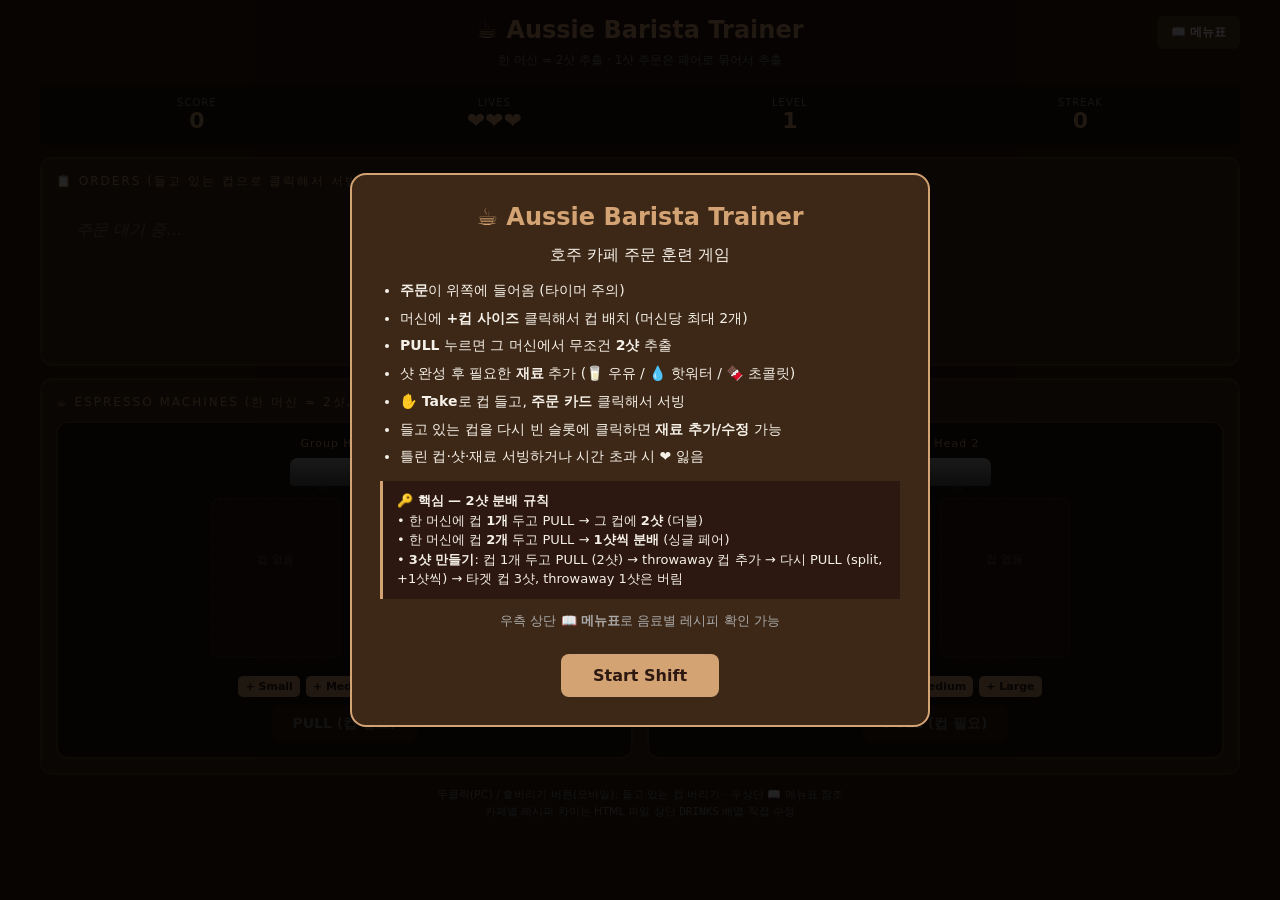
==== index.html @ 8171b7aa "Initial commit: Aussie Barista Trainer 호주 카페 바리스타 훈련 게임. 한 머신 = 2샷 추출 룰, 컵·샷·재료 매칭, 모바일 지원.  Co-Auth" ====
<!DOCTYPE html>
<html lang="ko">
<head>
<meta charset="UTF-8">
<meta name="viewport" content="width=device-width, initial-scale=1, maximum-scale=1, user-scalable=no">
<title>Aussie Barista Trainer ☕</title>
<style>
* {
  box-sizing: border-box;
  margin: 0;
  padding: 0;
  -webkit-tap-highlight-color: transparent;
}
html, body {
  overscroll-behavior: contain;
  touch-action: manipulation;
}
body {
  font-family: -apple-system, 'Segoe UI', system-ui, sans-serif;
  background: #2c1810;
  color: #f5f0e8;
  min-height: 100vh;
  min-height: 100dvh;
  padding: 16px;
  padding-top: max(16px, env(safe-area-inset-top));
  padding-bottom: max(16px, env(safe-area-inset-bottom));
  padding-left: max(16px, env(safe-area-inset-left));
  padding-right: max(16px, env(safe-area-inset-right));
  user-select: none;
  -webkit-user-select: none;
  -webkit-touch-callout: none;
  cursor: default;
}
button { font-family: inherit; }
#game { max-width: 1200px; margin: 0 auto; position: relative; }
h1 { text-align: center; margin-bottom: 8px; color: #d4a373; font-size: 24px; }
.subtitle { text-align: center; font-size: 12px; color: #888; margin-bottom: 16px; }
.panel {
  background: #3d2817;
  border: 2px solid #5a3a22;
  border-radius: 12px;
  padding: 14px;
  margin-bottom: 12px;
}
.panel-title {
  font-size: 12px;
  text-transform: uppercase;
  letter-spacing: 2px;
  color: #d4a373;
  margin-bottom: 10px;
}

/* HUD */
#hud {
  display: flex;
  justify-content: space-around;
  align-items: center;
  background: #1c1410;
  padding: 12px;
  border-radius: 8px;
  margin-bottom: 12px;
}
.hud-item { display: flex; flex-direction: column; align-items: center; }
.hud-label { font-size: 10px; color: #888; text-transform: uppercase; letter-spacing: 1px; }
.hud-value { font-size: 22px; color: #d4a373; font-weight: bold; }

/* Orders */
#orders { display: flex; gap: 10px; min-height: 150px; flex-wrap: wrap; }
.order {
  background: #faf7f0;
  color: #2c1810;
  border-radius: 8px;
  padding: 12px;
  width: 170px;
  position: relative;
  cursor: pointer;
  transition: transform 0.1s;
  border: 3px solid transparent;
}
.order:hover { transform: translateY(-2px); }
.order.servable { border-color: #4caf50; animation: pulse 1s infinite; }
@keyframes pulse {
  0%, 100% { box-shadow: 0 0 0 0 rgba(76, 175, 80, 0.6); }
  50% { box-shadow: 0 0 0 8px rgba(76, 175, 80, 0); }
}
.order .name { font-size: 18px; font-weight: bold; margin-bottom: 4px; }
.order .mod {
  font-size: 11px;
  background: #d4a373;
  color: white;
  padding: 2px 6px;
  border-radius: 4px;
  display: inline-block;
  margin-bottom: 6px;
  font-weight: bold;
}
.order .info { font-size: 12px; color: #6b5544; margin: 4px 0; font-weight: bold; }
.order .ings { font-size: 13px; margin: 2px 0; }
.order .timer { height: 6px; background: #ddd; border-radius: 3px; overflow: hidden; margin-top: 8px; }
.order .timer-fill { height: 100%; background: #4caf50; transition: width 0.1s linear, background 0.2s; }
.order .timer-fill.warn { background: #ff9800; }
.order .timer-fill.danger { background: #f44336; }
.order-empty { opacity: 0.4; padding: 20px; font-style: italic; }

/* Stations */
#stations { display: flex; gap: 14px; }
.station {
  flex: 1;
  background: #1c1410;
  border: 2px solid #5a3a22;
  border-radius: 12px;
  padding: 14px;
  display: flex;
  flex-direction: column;
  align-items: center;
}
.station-title { color: #d4a373; font-size: 11px; letter-spacing: 1px; margin-bottom: 8px; }
.group-head {
  width: 110px;
  height: 28px;
  background: linear-gradient(180deg, #aaa, #555);
  border-radius: 8px 8px 4px 4px;
  position: relative;
  margin-bottom: 6px;
}
.group-head::before, .group-head::after {
  content: '';
  position: absolute;
  bottom: -6px;
  width: 12px;
  height: 6px;
  background: #222;
  border-radius: 0 0 4px 4px;
}
.group-head::before { left: 25%; }
.group-head::after { right: 25%; }
.station.pulling .group-head { box-shadow: 0 0 12px rgba(212, 163, 115, 0.6); }

.cups-row {
  display: flex;
  gap: 8px;
  margin-top: 6px;
  min-height: 170px;
  align-items: flex-start;
}
.cup-slot {
  width: 130px;
  background: #2c1810;
  border-radius: 8px;
  padding: 8px;
  display: flex;
  flex-direction: column;
  align-items: center;
  gap: 4px;
  min-height: 160px;
  border: 1px dashed #5a3a22;
}
.cup-slot.empty { opacity: 0.85; }
.cup-slot.can-place {
  border-color: #d4a373;
  border-style: solid;
  background: rgba(212, 163, 115, 0.12);
  cursor: pointer;
  animation: placePulse 1.2s infinite;
}
@keyframes placePulse {
  0%, 100% { box-shadow: 0 0 0 0 rgba(212, 163, 115, 0.4); }
  50% { box-shadow: 0 0 0 6px rgba(212, 163, 115, 0); }
}
.cup-display {
  height: 80px;
  display: flex;
  align-items: flex-end;
  justify-content: center;
}
.cup-visual {
  position: relative;
  background: white;
  border: 2px solid #888;
  border-radius: 4px 4px 16px 16px;
  overflow: hidden;
}
.cup-visual.S { width: 40px; height: 40px; }
.cup-visual.M { width: 56px; height: 55px; }
.cup-visual.L { width: 66px; height: 76px; }
.cup-visual .liquid {
  position: absolute;
  bottom: 0; left: 0; right: 0;
  background: linear-gradient(180deg, #7a3d18, #3d1f08);
  transition: height 0.1s linear;
}
.cup-visual.has-milk::before {
  content: '';
  position: absolute;
  top: 3px; left: 3px; right: 3px;
  height: 6px;
  background: #fefae0;
  border-radius: 4px;
  z-index: 2;
}
.cup-visual.has-choc::after {
  content: '🍫';
  position: absolute;
  top: 1px; right: 1px;
  font-size: 10px;
  z-index: 3;
}
.empty-slot-text { opacity: 0.4; font-size: 11px; padding: 20px 0; }
.cup-status { font-size: 10px; color: #d4a373; text-align: center; min-height: 24px; font-weight: bold; line-height: 1.3; }
.cup-actions {
  display: flex;
  flex-wrap: wrap;
  gap: 3px;
  justify-content: center;
  margin-top: 4px;
  width: 100%;
}
.action-btn {
  background: #5a3a22;
  color: white;
  border: none;
  border-radius: 5px;
  padding: 4px 7px;
  cursor: pointer;
  font-size: 11px;
  font-weight: bold;
  transition: background 0.1s, transform 0.05s;
}
.action-btn:hover:not(:disabled) { background: #6b4a32; }
.action-btn:active:not(:disabled) { transform: scale(0.92); }
.action-btn:disabled { opacity: 0.35; cursor: not-allowed; }
.action-btn.ing-milk { background: #c4a575; color: #2c1810; }
.action-btn.ing-milk:hover:not(:disabled) { background: #d4b585; }
.action-btn.ing-water { background: #4a7a9d; }
.action-btn.ing-water:hover:not(:disabled) { background: #5a8aad; }
.action-btn.ing-choc { background: #4a2818; }
.action-btn.ing-choc:hover:not(:disabled) { background: #5a3828; }
.action-btn.take { background: #4caf50; }
.action-btn.take:hover:not(:disabled) { background: #5cbf60; }
.action-btn.discard { background: #6b2828; }
.action-btn.discard:hover:not(:disabled) { background: #8b3838; }
.action-btn.place { background: #d4a373; color: #2c1810; }
.action-btn.place:hover:not(:disabled) { background: #e0b485; }
.hidden { display: none !important; }

.place-row, .pull-row {
  display: flex;
  gap: 6px;
  margin-top: 8px;
  flex-wrap: wrap;
  justify-content: center;
}
.pull-btn {
  background: #6b3410;
  color: white;
  border: none;
  border-radius: 8px;
  padding: 10px 20px;
  cursor: pointer;
  font-size: 14px;
  font-weight: bold;
  transition: background 0.1s, transform 0.05s;
}
.pull-btn:hover:not(:disabled) { background: #8b4a20; }
.pull-btn:active:not(:disabled) { transform: scale(0.95); }
.pull-btn:disabled { opacity: 0.4; cursor: not-allowed; background: #4a2810; }

/* Held cup */
#held-cup {
  position: fixed;
  pointer-events: none;
  background: rgba(212, 163, 115, 0.95);
  color: white;
  padding: 8px 14px;
  border-radius: 20px;
  display: none;
  z-index: 1000;
  font-weight: bold;
  font-size: 14px;
  box-shadow: 0 4px 12px rgba(0,0,0,0.4);
  white-space: nowrap;
  align-items: center;
  gap: 8px;
}
#held-cup.active { display: flex; }
#held-cup-drop {
  display: none;
  background: #6b2828;
  color: white;
  border: none;
  border-radius: 14px;
  padding: 4px 10px;
  font-size: 13px;
  cursor: pointer;
  pointer-events: auto;
  font-weight: bold;
}
#held-cup-drop:hover { background: #8b3838; }
@media (hover: none) {
  #held-cup-drop { display: inline-block; }
  #held-cup.active {
    left: 50% !important;
    bottom: max(16px, env(safe-area-inset-bottom)) !important;
    top: auto !important;
    transform: translateX(-50%);
    box-shadow: 0 -4px 16px rgba(0,0,0,0.6);
  }
  /* iOS sticky hover 방지 */
  .action-btn:hover, .pull-btn:hover, .cup-btn:hover, .order:hover,
  .big-btn:hover, .menu-btn:hover { background: revert; transform: none; }
  .action-btn.ing-milk:hover { background: #c4a575; }
  .action-btn.ing-water:hover { background: #4a7a9d; }
  .action-btn.ing-choc:hover { background: #4a2818; }
  .action-btn.take:hover { background: #4caf50; }
  .action-btn.discard:hover { background: #6b2828; }
  .action-btn.place:hover { background: #d4a373; }
  .pull-btn:hover:not(:disabled) { background: #6b3410; }
}

/* Overlay */
.overlay {
  position: fixed;
  inset: 0;
  background: rgba(0,0,0,0.85);
  display: none;
  align-items: center;
  justify-content: center;
  z-index: 999;
}
.overlay.active { display: flex; }
.overlay-panel {
  background: #3d2817;
  padding: 28px;
  border-radius: 16px;
  text-align: center;
  border: 2px solid #d4a373;
  max-width: 580px;
  max-height: 90vh;
  overflow-y: auto;
}
.overlay-panel h2 { color: #d4a373; margin-bottom: 12px; font-size: 24px; }
.overlay-panel p { margin-bottom: 8px; line-height: 1.5; }
.overlay-panel ul { text-align: left; margin: 12px 0; padding-left: 20px; line-height: 1.7; font-size: 14px; }
.overlay-panel ul li { margin-bottom: 4px; }
.overlay-panel .hint-box {
  background: #2c1810;
  border-left: 3px solid #d4a373;
  padding: 10px 14px;
  margin: 10px 0;
  text-align: left;
  font-size: 13px;
  line-height: 1.5;
}
.big-btn {
  background: #d4a373;
  color: #2c1810;
  border: none;
  border-radius: 8px;
  padding: 12px 32px;
  font-size: 16px;
  font-weight: bold;
  cursor: pointer;
  margin-top: 16px;
}
.big-btn:hover { background: #e0b485; }

/* Toast */
.toast {
  position: fixed;
  bottom: 24px;
  left: 50%;
  transform: translateX(-50%);
  background: #1c1410;
  color: white;
  padding: 10px 20px;
  border-radius: 8px;
  border: 2px solid #d4a373;
  opacity: 0;
  transition: opacity 0.3s;
  pointer-events: none;
  z-index: 1000;
  font-weight: bold;
  max-width: 600px;
  text-align: center;
  font-size: 14px;
}
.toast.success { border-color: #4caf50; }
.toast.error { border-color: #f44336; }
.toast.show { opacity: 1; }

/* Menu modal */
#menu-modal {
  position: fixed;
  inset: 0;
  background: rgba(0,0,0,0.85);
  display: none;
  align-items: center;
  justify-content: center;
  z-index: 998;
}
#menu-modal.active { display: flex; }
.menu-content {
  background: #3d2817;
  border: 2px solid #d4a373;
  border-radius: 12px;
  padding: 24px;
  max-width: 580px;
  max-height: 80vh;
  overflow-y: auto;
}
.menu-content h2 { color: #d4a373; margin-bottom: 12px; }
.menu-content table { width: 100%; border-collapse: collapse; margin-bottom: 12px; }
.menu-content th, .menu-content td { padding: 6px 10px; text-align: left; border-bottom: 1px solid #5a3a22; }
.menu-content th { color: #d4a373; font-size: 12px; text-transform: uppercase; }
.menu-btn {
  position: absolute;
  top: 0; right: 0;
  background: #5a3a22;
  color: white;
  border: none;
  border-radius: 6px;
  padding: 8px 14px;
  cursor: pointer;
  font-size: 12px;
  font-weight: bold;
}
.menu-btn:hover { background: #6b4a32; }
.help-text { text-align: center; font-size: 11px; color: #888; margin-top: 8px; line-height: 1.5; }

/* Mobile */
@media (max-width: 760px) {
  body { padding: 8px; }
  h1 { font-size: 20px; margin-top: 4px; }
  .subtitle { font-size: 11px; margin-bottom: 12px; }
  .menu-btn { font-size: 11px; padding: 6px 10px; }
  .panel { padding: 10px; }
  .panel-title { font-size: 11px; letter-spacing: 1px; }
  #hud { padding: 8px; }
  .hud-value { font-size: 18px; }
  .hud-label { font-size: 9px; }

  #stations { flex-direction: column; gap: 12px; }
  .station { padding: 10px; }
  .group-head { width: 90px; height: 24px; }
  .cups-row { gap: 6px; min-height: 150px; }
  .cup-slot { width: auto; flex: 1; min-width: 0; padding: 6px; min-height: 145px; }
  .cup-display { height: 70px; }
  .cup-visual.S { width: 34px; height: 34px; }
  .cup-visual.M { width: 48px; height: 48px; }
  .cup-visual.L { width: 58px; height: 66px; }
  .cup-status { font-size: 9px; }
  .cup-actions { gap: 2px; }
  .action-btn { padding: 6px 7px; font-size: 11px; min-height: 30px; }
  .pull-btn { padding: 12px 16px; font-size: 13px; min-height: 44px; width: 100%; }
  .place-row .action-btn { flex: 1; min-height: 38px; }

  #orders { gap: 8px; }
  .order { width: calc(50% - 4px); min-width: 0; padding: 10px; }
  .order .name { font-size: 15px; }
  .order .info { font-size: 11px; }

  .overlay-panel { padding: 20px; max-height: 88vh; }
  .overlay-panel h2 { font-size: 20px; }
  .overlay-panel ul { font-size: 13px; }
  .hint-box { font-size: 12px; }
}

@media (max-width: 420px) {
  .order { width: 100%; }
}
</style>
</head>
<body>
<div id="game">
  <button class="menu-btn" onclick="toggleMenu()">📖 메뉴표</button>
  <h1>☕ Aussie Barista Trainer</h1>
  <div class="subtitle">한 머신 = 2샷 추출 · 1샷 주문은 페어로 묶어서 추출</div>

  <div id="hud">
    <div class="hud-item"><div class="hud-label">Score</div><div class="hud-value" id="score">0</div></div>
    <div class="hud-item"><div class="hud-label">Lives</div><div class="hud-value" id="lives">❤❤❤</div></div>
    <div class="hud-item"><div class="hud-label">Level</div><div class="hud-value" id="level">1</div></div>
    <div class="hud-item"><div class="hud-label">Streak</div><div class="hud-value" id="streak">0</div></div>
  </div>

  <div class="panel">
    <div class="panel-title">📋 Orders (들고 있는 컵으로 클릭해서 서빙)</div>
    <div id="orders"></div>
  </div>

  <div class="panel">
    <div class="panel-title">☕ Espresso Machines (한 머신 = 2샷, 컵 1개면 2샷 / 컵 2개면 1샷씩)</div>
    <div id="stations">
      <!-- station 0 -->
      <div class="station" data-station="0">
        <div class="station-title">Group Head 1</div>
        <div class="group-head"></div>
        <div class="cups-row">
          <div class="cup-slot" data-cup-index="0">
            <div class="cup-display"></div>
            <div class="cup-status"></div>
            <div class="cup-actions"></div>
          </div>
          <div class="cup-slot" data-cup-index="1">
            <div class="cup-display"></div>
            <div class="cup-status"></div>
            <div class="cup-actions"></div>
          </div>
        </div>
        <div class="place-row">
          <button class="action-btn place" data-action="place" data-cup="S">+ Small</button>
          <button class="action-btn place" data-action="place" data-cup="M">+ Medium</button>
          <button class="action-btn place" data-action="place" data-cup="L">+ Large</button>
        </div>
        <div class="pull-row">
          <button class="pull-btn" data-action="pull">PULL (2 shots)</button>
        </div>
      </div>
      <!-- station 1 -->
      <div class="station" data-station="1">
        <div class="station-title">Group Head 2</div>
        <div class="group-head"></div>
        <div class="cups-row">
          <div class="cup-slot" data-cup-index="0">
            <div class="cup-display"></div>
            <div class="cup-status"></div>
            <div class="cup-actions"></div>
          </div>
          <div class="cup-slot" data-cup-index="1">
            <div class="cup-display"></div>
            <div class="cup-status"></div>
            <div class="cup-actions"></div>
          </div>
        </div>
        <div class="place-row">
          <button class="action-btn place" data-action="place" data-cup="S">+ Small</button>
          <button class="action-btn place" data-action="place" data-cup="M">+ Medium</button>
          <button class="action-btn place" data-action="place" data-cup="L">+ Large</button>
        </div>
        <div class="pull-row">
          <button class="pull-btn" data-action="pull">PULL (2 shots)</button>
        </div>
      </div>
    </div>
  </div>
  <div class="help-text">
    우클릭(PC) / 🗑버리기 버튼(모바일): 들고 있는 컵 버리기 · 우상단 📖 메뉴표 참조<br>
    카페별 레시피 차이는 HTML 파일 상단 <code>DRINKS</code> 배열 직접 수정
  </div>
</div>

<div id="held-cup">
  <span id="held-cup-label"></span>
  <button id="held-cup-drop" type="button">🗑 버리기</button>
</div>
<div id="toast" class="toast"></div>

<div id="start-screen" class="overlay active">
  <div class="overlay-panel">
    <h2>☕ Aussie Barista Trainer</h2>
    <p>호주 카페 주문 훈련 게임</p>
    <ul>
      <li><b>주문</b>이 위쪽에 들어옴 (타이머 주의)</li>
      <li>머신에 <b>+컵 사이즈</b> 클릭해서 컵 배치 (머신당 최대 2개)</li>
      <li><b>PULL</b> 누르면 그 머신에서 무조건 <b>2샷</b> 추출</li>
      <li>샷 완성 후 필요한 <b>재료</b> 추가 (🥛 우유 / 💧 핫워터 / 🍫 초콜릿)</li>
      <li><b>✋ Take</b>로 컵 들고, <b>주문 카드</b> 클릭해서 서빙</li>
      <li>들고 있는 컵을 다시 빈 슬롯에 클릭하면 <b>재료 추가/수정</b> 가능</li>
      <li>틀린 컵·샷·재료 서빙하거나 시간 초과 시 ❤ 잃음</li>
    </ul>
    <div class="hint-box">
      <b>🔑 핵심 — 2샷 분배 규칙</b><br>
      • 한 머신에 컵 <b>1개</b> 두고 PULL → 그 컵에 <b>2샷</b> (더블)<br>
      • 한 머신에 컵 <b>2개</b> 두고 PULL → <b>1샷씩 분배</b> (싱글 페어)<br>
      • <b>3샷 만들기</b>: 컵 1개 두고 PULL (2샷) → throwaway 컵 추가 → 다시 PULL (split, +1샷씩) → 타겟 컵 3샷, throwaway 1샷은 버림
    </div>
    <p style="margin-top:12px; font-size:13px; color:#aaa;">우측 상단 <b>📖 메뉴표</b>로 음료별 레시피 확인 가능</p>
    <button class="big-btn" onclick="startGame()">Start Shift</button>
  </div>
</div>

<div id="game-over" class="overlay">
  <div class="overlay-panel">
    <h2>Shift's over! 😴</h2>
    <p>Final score: <b><span id="final-score">0</span></b></p>
    <p>Level reached: <b><span id="final-level">1</span></b></p>
    <p>Best streak: <b><span id="final-streak">0</span></b></p>
    <button class="big-btn" onclick="restart()">한 번 더!</button>
  </div>
</div>

<div id="menu-modal" onclick="toggleMenu()">
  <div class="menu-content" onclick="event.stopPropagation()">
    <h2>📖 메뉴표 (호주 카페 일반 기준)</h2>
    <table>
      <thead><tr><th>Drink</th><th>Cup</th><th>Shots</th><th>Recipe</th></tr></thead>
      <tbody id="menu-tbody"></tbody>
    </table>
    <p style="font-size:12px; color:#aaa;">
      "Double" modifier = 2 shots, "Triple" = 3 shots.<br>
      Long Black / Doppio / Magic은 기본 2샷이라 "Double" 안 붙음.<br>
      카페별 레시피 차이는 HTML 파일 상단 <code>DRINKS</code> 배열 직접 수정.
    </p>
    <button class="big-btn" onclick="toggleMenu()">닫기</button>
  </div>
</div>

<script>
// === 레시피 (카페별로 다르면 여기 수정) ===
const DRINKS = [
  { name: 'Short Black', cup: 'S', defaultShots: 1, ingredients: [] },
  { name: 'Doppio',      cup: 'S', defaultShots: 2, ingredients: [] },
  { name: 'Macchiato',   cup: 'S', defaultShots: 1, ingredients: ['milk'] },
  { name: 'Piccolo',     cup: 'S', defaultShots: 1, ingredients: ['milk'] },
  { name: 'Magic',       cup: 'S', defaultShots: 2, ingredients: ['milk'] },
  { name: 'Flat White',  cup: 'M', defaultShots: 1, ingredients: ['milk'] },
  { name: 'Cappuccino',  cup: 'M', defaultShots: 1, ingredients: ['milk'] },
  { name: 'Mocha',       cup: 'M', defaultShots: 1, ingredients: ['milk', 'chocolate'] },
  { name: 'Latte',       cup: 'L', defaultShots: 1, ingredients: ['milk'] },
  { name: 'Long Black',  cup: 'L', defaultShots: 2, ingredients: ['hot_water'] },
];

const CUP_LABEL = { S: 'Small', M: 'Medium', L: 'Large' };
const ING_LABEL = { milk: 'Milk', hot_water: 'Hot Water', chocolate: 'Chocolate' };
const ING_EMOJI = { milk: '🥛', hot_water: '💧', chocolate: '🍫' };

let state;
let gameStarted = false;
const orderCardCache = new Map(); // orderId -> DOM element

function emptyStation() {
  return {
    cups: [null, null],
    pulling: false,
    pullStart: 0,
    pullDuration: 0,
  };
}

function newCup(size) {
  return { cup: size, shots: 0, ingredients: [], targetShots: 0 };
}

function initState() {
  state = {
    score: 0,
    lives: 3,
    level: 1,
    streak: 0,
    bestStreak: 0,
    orders: [],
    nextOrderId: 1,
    stations: [emptyStation(), emptyStation()],
    held: null,
    lastOrderTime: 0,
    gameOver: false,
    nextLevelScore: 500,
  };
  orderCardCache.clear();
  document.getElementById('orders').innerHTML = '';
}

function levelConfig(level) {
  return {
    maxOrders: Math.min(1 + level, 5),
    orderInterval: Math.max(10000 - level * 700, 4500),
    orderTimeout: Math.max(60000 - level * 2700, 27000),
    pullDurationPerShot: Math.max(2200 - level * 100, 1400),
    tripleChance: Math.min(0.04 + level * 0.03, 0.18),
    doubleChance: Math.min(0.15 + level * 0.04, 0.35),
    showDetails: level <= 2,
  };
}

function generateOrder() {
  const cfg = levelConfig(state.level);
  const drink = DRINKS[Math.floor(Math.random() * DRINKS.length)];
  let shots = drink.defaultShots;
  let modLabel = '';
  const r = Math.random();
  if (drink.defaultShots === 1) {
    if (r < cfg.tripleChance) { shots = 3; modLabel = 'Triple'; }
    else if (r < cfg.tripleChance + cfg.doubleChance) { shots = 2; modLabel = 'Double'; }
  } else if (drink.defaultShots === 2) {
    if (r < cfg.tripleChance) { shots = 3; modLabel = 'Extra Shot'; }
  }
  return {
    id: state.nextOrderId++,
    name: drink.name,
    cup: drink.cup,
    shots,
    ingredients: [...drink.ingredients],
    modLabel,
    createdAt: Date.now(),
    timeout: cfg.orderTimeout,
  };
}

function maybeSpawnOrder() {
  if (state.gameOver) return;
  const cfg = levelConfig(state.level);
  const now = Date.now();
  if (state.orders.length < cfg.maxOrders && now - state.lastOrderTime > cfg.orderInterval) {
    state.orders.push(generateOrder());
    state.lastOrderTime = now;
  }
}

function updateOrders() {
  if (state.gameOver) return;
  const now = Date.now();
  for (let i = state.orders.length - 1; i >= 0; i--) {
    const o = state.orders[i];
    if (now - o.createdAt >= o.timeout) {
      state.orders.splice(i, 1);
      loseLife(`⏰ ${o.name} 주문 시간 초과`);
    }
  }
}

function loseLife(msg) {
  state.lives--;
  state.streak = 0;
  toast(msg, 'error');
  if (state.lives <= 0) endGame();
}

function endGame() {
  state.gameOver = true;
  document.getElementById('final-score').textContent = state.score;
  document.getElementById('final-level').textContent = state.level;
  document.getElementById('final-streak').textContent = state.bestStreak;
  document.getElementById('game-over').classList.add('active');
}

// === Station actions ===
function placeCupAt(stationIdx, cupSize) {
  if (state.gameOver || !gameStarted) return;
  const s = state.stations[stationIdx];
  if (s.pulling) { toast('머신 추출 중이에요', 'error'); return; }
  const empty = s.cups.findIndex(c => c === null);
  if (empty === -1) { toast('이 머신은 슬롯이 꽉 찼어요', 'error'); return; }
  s.cups[empty] = newCup(cupSize);
}

function pullAt(stationIdx) {
  if (state.gameOver) return;
  const s = state.stations[stationIdx];
  if (s.pulling) return;
  const present = s.cups.filter(c => c !== null);
  if (present.length === 0) { toast('컵이 없어요', 'error'); return; }
  const perCup = present.length === 1 ? 2 : 1;
  for (const c of present) {
    if (c.shots + perCup > 3) {
      toast('샷이 3개를 넘어가요! 컵을 정리하거나 추가하세요', 'error');
      return;
    }
  }
  for (const c of present) {
    c.targetShots = c.shots + perCup;
  }
  s.pulling = true;
  s.pullStart = Date.now();
  const cfg = levelConfig(state.level);
  s.pullDuration = cfg.pullDurationPerShot * 2;
}

function updatePulls() {
  const now = Date.now();
  for (const s of state.stations) {
    if (s.pulling && now - s.pullStart >= s.pullDuration) {
      s.pulling = false;
      for (const c of s.cups) {
        if (c) c.shots = c.targetShots;
      }
    }
  }
}

function addIngredientAt(stationIdx, cupIdx, ing) {
  if (state.gameOver) return;
  const s = state.stations[stationIdx];
  if (s.pulling) return;
  const c = s.cups[cupIdx];
  if (!c || c.shots === 0) return;
  if (c.ingredients.includes(ing)) {
    toast(`${ING_EMOJI[ing]} 이미 들어갔어요`, 'error');
    return;
  }
  c.ingredients.push(ing);
}

function takeCupAt(stationIdx, cupIdx) {
  if (state.gameOver) return;
  const s = state.stations[stationIdx];
  if (s.pulling) return;
  const c = s.cups[cupIdx];
  if (!c || c.shots === 0) return;
  if (state.held) { toast('이미 컵을 들고 있어요!', 'error'); return; }
  state.held = {
    cup: c.cup,
    shots: c.shots,
    ingredients: [...c.ingredients],
  };
  s.cups[cupIdx] = null;
}

function discardCupAt(stationIdx, cupIdx) {
  const s = state.stations[stationIdx];
  if (s.pulling) return;
  s.cups[cupIdx] = null;
}

function putHeldCupAt(stationIdx, cupIdx) {
  if (!state.held) return;
  const s = state.stations[stationIdx];
  if (s.pulling) { toast('머신 추출 중이에요', 'error'); return; }
  if (s.cups[cupIdx] !== null) return;
  s.cups[cupIdx] = {
    cup: state.held.cup,
    shots: state.held.shots,
    ingredients: [...state.held.ingredients],
    targetShots: state.held.shots,
  };
  state.held = null;
}

function discardHeld() { state.held = null; }

function ingredientsMatch(a, b) {
  if (a.length !== b.length) return false;
  return [...a].sort().join(',') === [...b].sort().join(',');
}

function describeIngredients(ings) {
  return ings.length === 0 ? 'no extras' : ings.map(i => ING_EMOJI[i]).join(' ');
}

function serveTo(orderId) {
  if (!state.held) {
    toast('컵을 먼저 들어주세요 (✋ Take)', 'error');
    return;
  }
  const idx = state.orders.findIndex(o => o.id === orderId);
  if (idx === -1) return;
  const o = state.orders[idx];
  const cupOk = o.cup === state.held.cup;
  const shotsOk = o.shots === state.held.shots;
  const ingOk = ingredientsMatch(o.ingredients, state.held.ingredients);
  if (cupOk && shotsOk && ingOk) {
    const elapsed = Date.now() - o.createdAt;
    const remaining = Math.max(0, 1 - elapsed / o.timeout);
    const base = 100;
    const speedBonus = Math.floor(remaining * 100);
    const streakBonus = Math.floor(state.streak * 10);
    const total = base + speedBonus + streakBonus;
    state.score += total;
    state.streak++;
    state.bestStreak = Math.max(state.bestStreak, state.streak);
    state.orders.splice(idx, 1);
    state.held = null;
    toast(`+${total} · ${o.name} ✓`, 'success');
    while (state.score >= state.nextLevelScore) {
      state.level++;
      state.nextLevelScore += 500 + state.level * 100;
      toast(`🎉 Level ${state.level}!`, 'success');
    }
  } else {
    const wanted = `${o.name} = ${CUP_LABEL[o.cup]}, ${o.shots} shot${o.shots>1?'s':''}, ${describeIngredients(o.ingredients)}`;
    const got = `${CUP_LABEL[state.held.cup]} / ${state.held.shots} shot${state.held.shots>1?'s':''} / ${describeIngredients(state.held.ingredients)}`;
    state.held = null;
    loseLife(`❌ 틀림! 원했던건 ${wanted} · 줬던건 ${got}`);
  }
}

function toast(msg, type) {
  const el = document.getElementById('toast');
  el.textContent = msg;
  el.className = 'toast show ' + (type || '');
  clearTimeout(toast._t);
  toast._t = setTimeout(() => el.classList.remove('show'), 2600);
}

// === Render: stations use static DOM, only update inner content/visibility ===

function buildCupActionButtons(slotEl, stationIdx, cupIdx) {
  // Called once, on first time slot becomes occupied
  slotEl.querySelector('.cup-actions').innerHTML = `
    <button class="action-btn ing-milk"  data-action="add"     data-cup-index="${cupIdx}" data-ing="milk">🥛</button>
    <button class="action-btn ing-water" data-action="add"     data-cup-index="${cupIdx}" data-ing="hot_water">💧</button>
    <button class="action-btn ing-choc"  data-action="add"     data-cup-index="${cupIdx}" data-ing="chocolate">🍫</button>
    <button class="action-btn take"      data-action="take"    data-cup-index="${cupIdx}">✋</button>
    <button class="action-btn discard"   data-action="discard" data-cup-index="${cupIdx}">×</button>
  `;
}

function renderStation(stationIdx) {
  const s = state.stations[stationIdx];
  const stEl = document.querySelector(`.station[data-station="${stationIdx}"]`);
  stEl.classList.toggle('pulling', s.pulling);

  const present = s.cups.filter(c => c !== null);
  const presentCount = present.length;
  const perCupOnPull = presentCount === 1 ? 2 : 1;
  const wouldExceed = present.some(c => c.shots + perCupOnPull > 3);
  const canPull = !s.pulling && presentCount > 0 && !wouldExceed;
  const pullBtn = stEl.querySelector('.pull-btn');
  pullBtn.disabled = !canPull;
  if (s.pulling) {
    const elapsed = Date.now() - s.pullStart;
    const prog = Math.min(100, Math.floor(100 * elapsed / s.pullDuration));
    pullBtn.textContent = `Pulling… ${prog}%`;
  } else {
    pullBtn.textContent = presentCount === 0
      ? 'PULL (컵 필요)'
      : presentCount === 1
        ? 'PULL (2 shots → 1 cup)'
        : 'PULL (split 1+1)';
  }

  // Disable place buttons based on availability
  const hasEmpty = s.cups.some(c => c === null);
  stEl.querySelectorAll('.place-row .action-btn').forEach(b => {
    b.disabled = s.pulling || !hasEmpty;
  });

  for (let i = 0; i < 2; i++) {
    const slot = stEl.querySelector(`.cup-slot[data-cup-index="${i}"]`);
    const display = slot.querySelector('.cup-display');
    const status = slot.querySelector('.cup-status');
    const actions = slot.querySelector('.cup-actions');
    const c = s.cups[i];

    if (!c) {
      slot.classList.add('empty');
      const canPlace = !!state.held && !s.pulling;
      slot.classList.toggle('can-place', canPlace);
      display.innerHTML = `<div class="empty-slot-text">${canPlace ? '👆 여기 놓기' : '컵 없음'}</div>`;
      status.textContent = '';
      actions.innerHTML = '';
      continue;
    }

    slot.classList.remove('empty', 'can-place');
    // (Re)build action buttons if missing
    if (!actions.querySelector('button')) {
      buildCupActionButtons(slot, stationIdx, i);
    }

    // Cup visual
    const shotPct = 27;
    let fillPct = c.shots * shotPct;
    if (s.pulling) {
      const elapsed = Date.now() - s.pullStart;
      const progress = Math.min(1, elapsed / s.pullDuration);
      const added = (c.targetShots - c.shots) * shotPct * progress;
      fillPct += added;
    }
    if (c.ingredients.includes('hot_water')) fillPct = Math.min(95, fillPct + 25);
    fillPct = Math.min(95, fillPct);

    const cls = ['cup-visual', c.cup];
    if (c.ingredients.includes('milk')) cls.push('has-milk');
    if (c.ingredients.includes('chocolate')) cls.push('has-choc');
    display.innerHTML = `<div class="${cls.join(' ')}"><div class="liquid" style="height:${fillPct}%"></div></div>`;

    // Status
    let statusText;
    if (s.pulling && c.targetShots > c.shots) {
      statusText = `Pulling → ${c.targetShots} shot${c.targetShots>1?'s':''}`;
    } else if (c.shots > 0) {
      const ingTxt = c.ingredients.length > 0 ? ' + ' + c.ingredients.map(i => ING_EMOJI[i]).join(' ') : '';
      statusText = `${CUP_LABEL[c.cup]} · ${c.shots}shot${ingTxt}`;
    } else {
      statusText = `${CUP_LABEL[c.cup]} cup`;
    }
    status.textContent = statusText;

    // Button enable/disable
    const noShots = c.shots === 0;
    actions.querySelectorAll('button').forEach(b => {
      const a = b.dataset.action;
      if (a === 'add' || a === 'take') b.disabled = noShots || s.pulling;
      else if (a === 'discard') b.disabled = s.pulling;
    });
  }
}

function renderOrders() {
  const ordersEl = document.getElementById('orders');
  const cfg = levelConfig(state.level);
  const currentIds = new Set(state.orders.map(o => o.id));

  // Remove gone cards
  for (const [id, el] of orderCardCache.entries()) {
    if (!currentIds.has(id)) {
      el.remove();
      orderCardCache.delete(id);
    }
  }

  // Add new + update existing
  for (const o of state.orders) {
    let card = orderCardCache.get(o.id);
    if (!card) {
      card = document.createElement('div');
      card.className = 'order';
      card.dataset.orderId = o.id;
      const ingHtml = o.ingredients.map(i => ING_EMOJI[i]).join(' ') || '–';
      card.innerHTML = `
        <div class="name">${o.name}</div>
        ${o.modLabel ? `<div class="mod">${o.modLabel}</div>` : ''}
        <div class="info">${CUP_LABEL[o.cup]}, ${o.shots} shot${o.shots>1?'s':''}</div>
        <div class="ings">${ingHtml}</div>
        <div class="timer"><div class="timer-fill"></div></div>
      `;
      ordersEl.appendChild(card);
      orderCardCache.set(o.id, card);
    }
    card.classList.toggle('servable', !!state.held);
    const elapsed = Date.now() - o.createdAt;
    const pct = Math.max(0, 100 * (1 - elapsed / o.timeout));
    const fill = card.querySelector('.timer-fill');
    fill.style.width = pct + '%';
    fill.className = 'timer-fill' + (pct < 25 ? ' danger' : pct < 50 ? ' warn' : '');
    const info = card.querySelector('.info');
    const ings = card.querySelector('.ings');
    if (info) info.style.display = cfg.showDetails ? '' : 'none';
    if (ings) ings.style.display = cfg.showDetails ? '' : 'none';
  }

  // Empty placeholder
  let emptyEl = ordersEl.querySelector('.order-empty');
  if (state.orders.length === 0) {
    if (!emptyEl) {
      emptyEl = document.createElement('div');
      emptyEl.className = 'order-empty';
      emptyEl.textContent = '주문 대기 중...';
      ordersEl.appendChild(emptyEl);
    }
  } else if (emptyEl) {
    emptyEl.remove();
  }
}

function render() {
  document.getElementById('score').textContent = state.score;
  document.getElementById('lives').textContent = '❤'.repeat(state.lives) + '🖤'.repeat(Math.max(0, 3 - state.lives));
  document.getElementById('level').textContent = state.level;
  document.getElementById('streak').textContent = state.streak;

  renderOrders();
  renderStation(0);
  renderStation(1);

  const held = document.getElementById('held-cup');
  const heldLabel = document.getElementById('held-cup-label');
  if (state.held) {
    held.classList.add('active');
    const ingTxt = state.held.ingredients.length > 0
      ? ' + ' + state.held.ingredients.map(i => ING_EMOJI[i]).join(' ')
      : '';
    heldLabel.textContent = `🥤 ${CUP_LABEL[state.held.cup]} · ${state.held.shots} shot${state.held.shots>1?'s':''}${ingTxt}`;
  } else {
    held.classList.remove('active');
  }
}

// === Event handlers (attach once) ===
document.querySelectorAll('.station').forEach(stEl => {
  const idx = parseInt(stEl.dataset.station);
  stEl.addEventListener('click', (e) => {
    const btn = e.target.closest('button');
    if (btn) {
      if (btn.disabled) return;
      const action = btn.dataset.action;
      if (action === 'place') placeCupAt(idx, btn.dataset.cup);
      else if (action === 'pull') pullAt(idx);
      else if (action === 'add') addIngredientAt(idx, parseInt(btn.dataset.cupIndex), btn.dataset.ing);
      else if (action === 'take') takeCupAt(idx, parseInt(btn.dataset.cupIndex));
      else if (action === 'discard') discardCupAt(idx, parseInt(btn.dataset.cupIndex));
      return;
    }
    // 빈 슬롯 클릭 → 들고 있는 컵 놓기
    if (state.held) {
      const slot = e.target.closest('.cup-slot');
      if (slot && slot.classList.contains('empty')) {
        putHeldCupAt(idx, parseInt(slot.dataset.cupIndex));
      }
    }
  });
});

document.getElementById('orders').addEventListener('click', (e) => {
  const card = e.target.closest('.order');
  if (!card) return;
  const id = parseInt(card.dataset.orderId);
  serveTo(id);
});

const supportsHover = window.matchMedia('(hover: hover)').matches;
if (supportsHover) {
  document.addEventListener('mousemove', (e) => {
    const held = document.getElementById('held-cup');
    if (!held.classList.contains('active')) return;
    held.style.left = (e.clientX + 14) + 'px';
    held.style.top = (e.clientY + 14) + 'px';
  });
}

document.getElementById('held-cup-drop').addEventListener('click', (e) => {
  e.stopPropagation();
  if (state && state.held) discardHeld();
});

document.addEventListener('contextmenu', (e) => {
  if (state && state.held) {
    e.preventDefault();
    discardHeld();
  }
});

function startGame() {
  document.getElementById('start-screen').classList.remove('active');
  initState();
  gameStarted = true;
}

function restart() {
  document.getElementById('game-over').classList.remove('active');
  initState();
  gameStarted = true;
}

function toggleMenu() {
  const m = document.getElementById('menu-modal');
  m.classList.toggle('active');
  if (m.classList.contains('active')) {
    const tbody = document.getElementById('menu-tbody');
    tbody.innerHTML = DRINKS.map(d => {
      const ings = d.ingredients.length === 0 ? '–' : d.ingredients.map(i => ING_EMOJI[i] + ' ' + ING_LABEL[i]).join(', ');
      return `<tr><td><b>${d.name}</b></td><td>${CUP_LABEL[d.cup]}</td><td>${d.defaultShots} shot${d.defaultShots>1?'s':''}</td><td>${ings}</td></tr>`;
    }).join('');
  }
}

function gameLoop() {
  if (gameStarted && state && !state.gameOver) {
    maybeSpawnOrder();
    updateOrders();
    updatePulls();
  }
  if (state) render();
  requestAnimationFrame(gameLoop);
}

initState();
gameLoop();
</script>
</body>
</html>
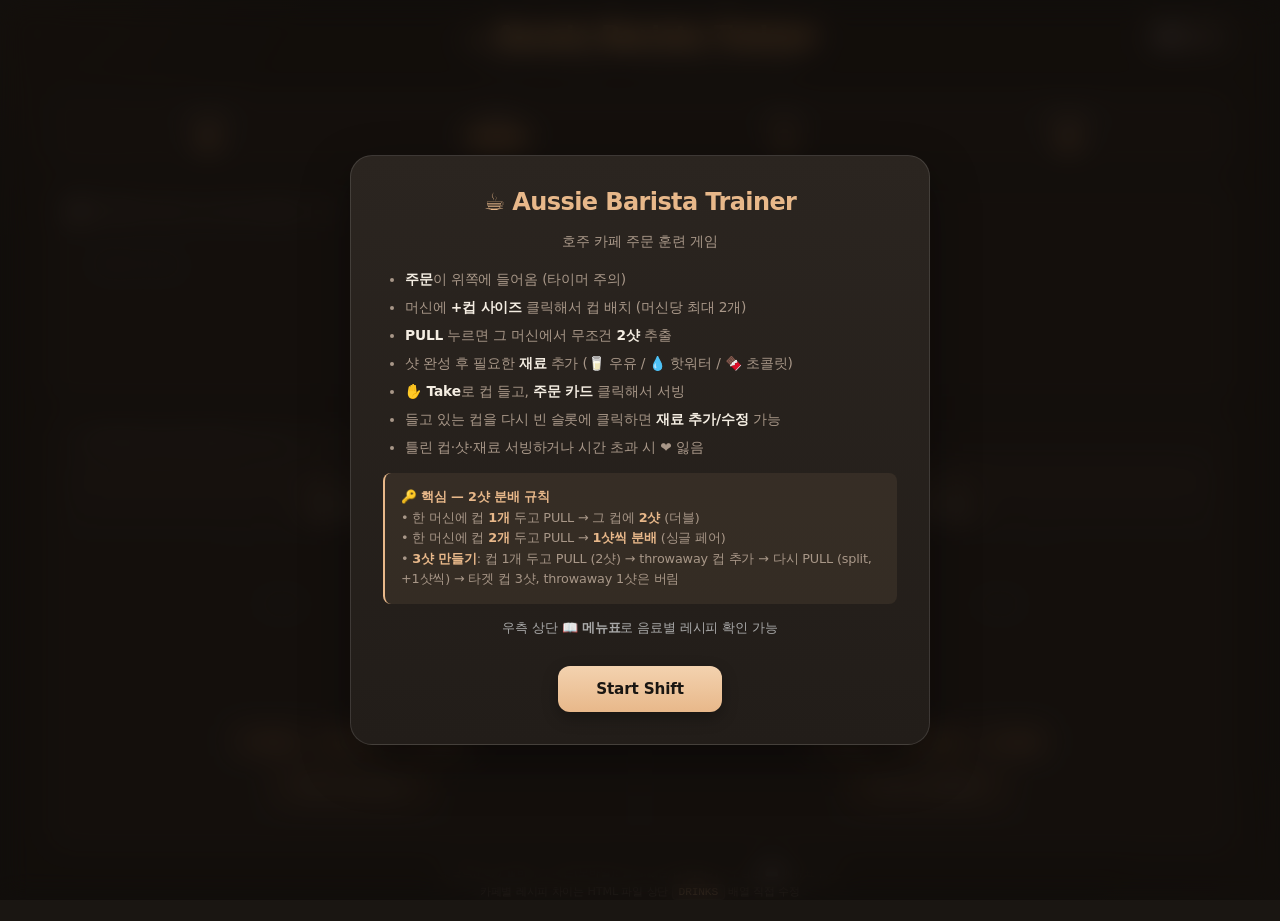
==== commit 402a25ca: "Modernize design: shared style.css, refined palette and typography - Extract inline CSS to shared st" ====
--- a/index.html
+++ b/index.html
@@ -2,1160 +2,130 @@
 <html lang="ko">
 <head>
 <meta charset="UTF-8">
-<meta name="viewport" content="width=device-width, initial-scale=1, maximum-scale=1, user-scalable=no">
+<meta name="viewport" content="width=device-width, initial-scale=1.0">
+<meta name="theme-color" content="#1a1612">
 <title>Aussie Barista Trainer ☕</title>
 <style>
-* {
-  box-sizing: border-box;
-  margin: 0;
-  padding: 0;
-  -webkit-tap-highlight-color: transparent;
-}
-html, body {
-  overscroll-behavior: contain;
-  touch-action: manipulation;
-}
-body {
-  font-family: -apple-system, 'Segoe UI', system-ui, sans-serif;
-  background: #2c1810;
-  color: #f5f0e8;
-  min-height: 100vh;
-  min-height: 100dvh;
-  padding: 16px;
-  padding-top: max(16px, env(safe-area-inset-top));
-  padding-bottom: max(16px, env(safe-area-inset-bottom));
-  padding-left: max(16px, env(safe-area-inset-left));
-  padding-right: max(16px, env(safe-area-inset-right));
-  user-select: none;
-  -webkit-user-select: none;
-  -webkit-touch-callout: none;
-  cursor: default;
-}
-button { font-family: inherit; }
-#game { max-width: 1200px; margin: 0 auto; position: relative; }
-h1 { text-align: center; margin-bottom: 8px; color: #d4a373; font-size: 24px; }
-.subtitle { text-align: center; font-size: 12px; color: #888; margin-bottom: 16px; }
-.panel {
-  background: #3d2817;
-  border: 2px solid #5a3a22;
-  border-radius: 12px;
-  padding: 14px;
-  margin-bottom: 12px;
-}
-.panel-title {
-  font-size: 12px;
-  text-transform: uppercase;
-  letter-spacing: 2px;
-  color: #d4a373;
-  margin-bottom: 10px;
-}
-
-/* HUD */
-#hud {
-  display: flex;
-  justify-content: space-around;
-  align-items: center;
-  background: #1c1410;
-  padding: 12px;
-  border-radius: 8px;
-  margin-bottom: 12px;
-}
-.hud-item { display: flex; flex-direction: column; align-items: center; }
-.hud-label { font-size: 10px; color: #888; text-transform: uppercase; letter-spacing: 1px; }
-.hud-value { font-size: 22px; color: #d4a373; font-weight: bold; }
-
-/* Orders */
-#orders { display: flex; gap: 10px; min-height: 150px; flex-wrap: wrap; }
-.order {
-  background: #faf7f0;
-  color: #2c1810;
-  border-radius: 8px;
-  padding: 12px;
-  width: 170px;
-  position: relative;
-  cursor: pointer;
-  transition: transform 0.1s;
-  border: 3px solid transparent;
-}
-.order:hover { transform: translateY(-2px); }
-.order.servable { border-color: #4caf50; animation: pulse 1s infinite; }
-@keyframes pulse {
-  0%, 100% { box-shadow: 0 0 0 0 rgba(76, 175, 80, 0.6); }
-  50% { box-shadow: 0 0 0 8px rgba(76, 175, 80, 0); }
-}
-.order .name { font-size: 18px; font-weight: bold; margin-bottom: 4px; }
-.order .mod {
-  font-size: 11px;
-  background: #d4a373;
-  color: white;
-  padding: 2px 6px;
-  border-radius: 4px;
-  display: inline-block;
-  margin-bottom: 6px;
-  font-weight: bold;
-}
-.order .info { font-size: 12px; color: #6b5544; margin: 4px 0; font-weight: bold; }
-.order .ings { font-size: 13px; margin: 2px 0; }
-.order .timer { height: 6px; background: #ddd; border-radius: 3px; overflow: hidden; margin-top: 8px; }
-.order .timer-fill { height: 100%; background: #4caf50; transition: width 0.1s linear, background 0.2s; }
-.order .timer-fill.warn { background: #ff9800; }
-.order .timer-fill.danger { background: #f44336; }
-.order-empty { opacity: 0.4; padding: 20px; font-style: italic; }
-
-/* Stations */
-#stations { display: flex; gap: 14px; }
-.station {
-  flex: 1;
-  background: #1c1410;
-  border: 2px solid #5a3a22;
-  border-radius: 12px;
-  padding: 14px;
-  display: flex;
-  flex-direction: column;
-  align-items: center;
-}
-.station-title { color: #d4a373; font-size: 11px; letter-spacing: 1px; margin-bottom: 8px; }
-.group-head {
-  width: 110px;
-  height: 28px;
-  background: linear-gradient(180deg, #aaa, #555);
-  border-radius: 8px 8px 4px 4px;
-  position: relative;
-  margin-bottom: 6px;
-}
-.group-head::before, .group-head::after {
-  content: '';
-  position: absolute;
-  bottom: -6px;
-  width: 12px;
-  height: 6px;
-  background: #222;
-  border-radius: 0 0 4px 4px;
-}
-.group-head::before { left: 25%; }
-.group-head::after { right: 25%; }
-.station.pulling .group-head { box-shadow: 0 0 12px rgba(212, 163, 115, 0.6); }
-
-.cups-row {
-  display: flex;
-  gap: 8px;
-  margin-top: 6px;
-  min-height: 170px;
-  align-items: flex-start;
-}
-.cup-slot {
-  width: 130px;
-  background: #2c1810;
-  border-radius: 8px;
-  padding: 8px;
-  display: flex;
-  flex-direction: column;
-  align-items: center;
-  gap: 4px;
-  min-height: 160px;
-  border: 1px dashed #5a3a22;
-}
-.cup-slot.empty { opacity: 0.85; }
-.cup-slot.can-place {
-  border-color: #d4a373;
-  border-style: solid;
-  background: rgba(212, 163, 115, 0.12);
-  cursor: pointer;
-  animation: placePulse 1.2s infinite;
-}
-@keyframes placePulse {
-  0%, 100% { box-shadow: 0 0 0 0 rgba(212, 163, 115, 0.4); }
-  50% { box-shadow: 0 0 0 6px rgba(212, 163, 115, 0); }
-}
-.cup-display {
-  height: 80px;
-  display: flex;
-  align-items: flex-end;
-  justify-content: center;
-}
-.cup-visual {
-  position: relative;
-  background: white;
-  border: 2px solid #888;
-  border-radius: 4px 4px 16px 16px;
-  overflow: hidden;
-}
-.cup-visual.S { width: 40px; height: 40px; }
-.cup-visual.M { width: 56px; height: 55px; }
-.cup-visual.L { width: 66px; height: 76px; }
-.cup-visual .liquid {
-  position: absolute;
-  bottom: 0; left: 0; right: 0;
-  background: linear-gradient(180deg, #7a3d18, #3d1f08);
-  transition: height 0.1s linear;
-}
-.cup-visual.has-milk::before {
-  content: '';
-  position: absolute;
-  top: 3px; left: 3px; right: 3px;
-  height: 6px;
-  background: #fefae0;
-  border-radius: 4px;
-  z-index: 2;
-}
-.cup-visual.has-choc::after {
-  content: '🍫';
-  position: absolute;
-  top: 1px; right: 1px;
-  font-size: 10px;
-  z-index: 3;
-}
-.empty-slot-text { opacity: 0.4; font-size: 11px; padding: 20px 0; }
-.cup-status { font-size: 10px; color: #d4a373; text-align: center; min-height: 24px; font-weight: bold; line-height: 1.3; }
-.cup-actions {
-  display: flex;
-  flex-wrap: wrap;
-  gap: 3px;
-  justify-content: center;
-  margin-top: 4px;
-  width: 100%;
-}
-.action-btn {
-  background: #5a3a22;
-  color: white;
-  border: none;
-  border-radius: 5px;
-  padding: 4px 7px;
-  cursor: pointer;
-  font-size: 11px;
-  font-weight: bold;
-  transition: background 0.1s, transform 0.05s;
-}
-.action-btn:hover:not(:disabled) { background: #6b4a32; }
-.action-btn:active:not(:disabled) { transform: scale(0.92); }
-.action-btn:disabled { opacity: 0.35; cursor: not-allowed; }
-.action-btn.ing-milk { background: #c4a575; color: #2c1810; }
-.action-btn.ing-milk:hover:not(:disabled) { background: #d4b585; }
-.action-btn.ing-water { background: #4a7a9d; }
-.action-btn.ing-water:hover:not(:disabled) { background: #5a8aad; }
-.action-btn.ing-choc { background: #4a2818; }
-.action-btn.ing-choc:hover:not(:disabled) { background: #5a3828; }
-.action-btn.take { background: #4caf50; }
-.action-btn.take:hover:not(:disabled) { background: #5cbf60; }
-.action-btn.discard { background: #6b2828; }
-.action-btn.discard:hover:not(:disabled) { background: #8b3838; }
-.action-btn.place { background: #d4a373; color: #2c1810; }
-.action-btn.place:hover:not(:disabled) { background: #e0b485; }
-.hidden { display: none !important; }
-
-.place-row, .pull-row {
-  display: flex;
-  gap: 6px;
-  margin-top: 8px;
-  flex-wrap: wrap;
-  justify-content: center;
-}
-.pull-btn {
-  background: #6b3410;
-  color: white;
-  border: none;
-  border-radius: 8px;
-  padding: 10px 20px;
-  cursor: pointer;
-  font-size: 14px;
-  font-weight: bold;
-  transition: background 0.1s, transform 0.05s;
-}
-.pull-btn:hover:not(:disabled) { background: #8b4a20; }
-.pull-btn:active:not(:disabled) { transform: scale(0.95); }
-.pull-btn:disabled { opacity: 0.4; cursor: not-allowed; background: #4a2810; }
-
-/* Held cup */
-#held-cup {
-  position: fixed;
-  pointer-events: none;
-  background: rgba(212, 163, 115, 0.95);
-  color: white;
-  padding: 8px 14px;
-  border-radius: 20px;
-  display: none;
-  z-index: 1000;
-  font-weight: bold;
-  font-size: 14px;
-  box-shadow: 0 4px 12px rgba(0,0,0,0.4);
-  white-space: nowrap;
-  align-items: center;
-  gap: 8px;
-}
-#held-cup.active { display: flex; }
-#held-cup-drop {
-  display: none;
-  background: #6b2828;
-  color: white;
-  border: none;
-  border-radius: 14px;
-  padding: 4px 10px;
-  font-size: 13px;
-  cursor: pointer;
-  pointer-events: auto;
-  font-weight: bold;
-}
-#held-cup-drop:hover { background: #8b3838; }
-@media (hover: none) {
-  #held-cup-drop { display: inline-block; }
-  #held-cup.active {
-    left: 50% !important;
-    bottom: max(16px, env(safe-area-inset-bottom)) !important;
-    top: auto !important;
-    transform: translateX(-50%);
-    box-shadow: 0 -4px 16px rgba(0,0,0,0.6);
+  :root {
+    --bg: #1a1612;
+    --bg-1: #221d19;
+    --bg-2: #2b2520;
+    --text: #f4ede2;
+    --text-muted: #a89788;
+    --text-dim: #756a5f;
+    --accent: #e8b88a;
+    --accent-strong: #f3d2af;
+    --border: rgba(255, 255, 255, 0.08);
   }
-  /* iOS sticky hover 방지 */
-  .action-btn:hover, .pull-btn:hover, .cup-btn:hover, .order:hover,
-  .big-btn:hover, .menu-btn:hover { background: revert; transform: none; }
-  .action-btn.ing-milk:hover { background: #c4a575; }
-  .action-btn.ing-water:hover { background: #4a7a9d; }
-  .action-btn.ing-choc:hover { background: #4a2818; }
-  .action-btn.take:hover { background: #4caf50; }
-  .action-btn.discard:hover { background: #6b2828; }
-  .action-btn.place:hover { background: #d4a373; }
-  .pull-btn:hover:not(:disabled) { background: #6b3410; }
-}
-
-/* Overlay */
-.overlay {
-  position: fixed;
-  inset: 0;
-  background: rgba(0,0,0,0.85);
-  display: none;
-  align-items: center;
-  justify-content: center;
-  z-index: 999;
-}
-.overlay.active { display: flex; }
-.overlay-panel {
-  background: #3d2817;
-  padding: 28px;
-  border-radius: 16px;
-  text-align: center;
-  border: 2px solid #d4a373;
-  max-width: 580px;
-  max-height: 90vh;
-  overflow-y: auto;
-}
-.overlay-panel h2 { color: #d4a373; margin-bottom: 12px; font-size: 24px; }
-.overlay-panel p { margin-bottom: 8px; line-height: 1.5; }
-.overlay-panel ul { text-align: left; margin: 12px 0; padding-left: 20px; line-height: 1.7; font-size: 14px; }
-.overlay-panel ul li { margin-bottom: 4px; }
-.overlay-panel .hint-box {
-  background: #2c1810;
-  border-left: 3px solid #d4a373;
-  padding: 10px 14px;
-  margin: 10px 0;
-  text-align: left;
-  font-size: 13px;
-  line-height: 1.5;
-}
-.big-btn {
-  background: #d4a373;
-  color: #2c1810;
-  border: none;
-  border-radius: 8px;
-  padding: 12px 32px;
-  font-size: 16px;
-  font-weight: bold;
-  cursor: pointer;
-  margin-top: 16px;
-}
-.big-btn:hover { background: #e0b485; }
-
-/* Toast */
-.toast {
-  position: fixed;
-  bottom: 24px;
-  left: 50%;
-  transform: translateX(-50%);
-  background: #1c1410;
-  color: white;
-  padding: 10px 20px;
-  border-radius: 8px;
-  border: 2px solid #d4a373;
-  opacity: 0;
-  transition: opacity 0.3s;
-  pointer-events: none;
-  z-index: 1000;
-  font-weight: bold;
-  max-width: 600px;
-  text-align: center;
-  font-size: 14px;
-}
-.toast.success { border-color: #4caf50; }
-.toast.error { border-color: #f44336; }
-.toast.show { opacity: 1; }
-
-/* Menu modal */
-#menu-modal {
-  position: fixed;
-  inset: 0;
-  background: rgba(0,0,0,0.85);
-  display: none;
-  align-items: center;
-  justify-content: center;
-  z-index: 998;
-}
-#menu-modal.active { display: flex; }
-.menu-content {
-  background: #3d2817;
-  border: 2px solid #d4a373;
-  border-radius: 12px;
-  padding: 24px;
-  max-width: 580px;
-  max-height: 80vh;
-  overflow-y: auto;
-}
-.menu-content h2 { color: #d4a373; margin-bottom: 12px; }
-.menu-content table { width: 100%; border-collapse: collapse; margin-bottom: 12px; }
-.menu-content th, .menu-content td { padding: 6px 10px; text-align: left; border-bottom: 1px solid #5a3a22; }
-.menu-content th { color: #d4a373; font-size: 12px; text-transform: uppercase; }
-.menu-btn {
-  position: absolute;
-  top: 0; right: 0;
-  background: #5a3a22;
-  color: white;
-  border: none;
-  border-radius: 6px;
-  padding: 8px 14px;
-  cursor: pointer;
-  font-size: 12px;
-  font-weight: bold;
-}
-.menu-btn:hover { background: #6b4a32; }
-.help-text { text-align: center; font-size: 11px; color: #888; margin-top: 8px; line-height: 1.5; }
-
-/* Mobile */
-@media (max-width: 760px) {
-  body { padding: 8px; }
-  h1 { font-size: 20px; margin-top: 4px; }
-  .subtitle { font-size: 11px; margin-bottom: 12px; }
-  .menu-btn { font-size: 11px; padding: 6px 10px; }
-  .panel { padding: 10px; }
-  .panel-title { font-size: 11px; letter-spacing: 1px; }
-  #hud { padding: 8px; }
-  .hud-value { font-size: 18px; }
-  .hud-label { font-size: 9px; }
-
-  #stations { flex-direction: column; gap: 12px; }
-  .station { padding: 10px; }
-  .group-head { width: 90px; height: 24px; }
-  .cups-row { gap: 6px; min-height: 150px; }
-  .cup-slot { width: auto; flex: 1; min-width: 0; padding: 6px; min-height: 145px; }
-  .cup-display { height: 70px; }
-  .cup-visual.S { width: 34px; height: 34px; }
-  .cup-visual.M { width: 48px; height: 48px; }
-  .cup-visual.L { width: 58px; height: 66px; }
-  .cup-status { font-size: 9px; }
-  .cup-actions { gap: 2px; }
-  .action-btn { padding: 6px 7px; font-size: 11px; min-height: 30px; }
-  .pull-btn { padding: 12px 16px; font-size: 13px; min-height: 44px; width: 100%; }
-  .place-row .action-btn { flex: 1; min-height: 38px; }
-
-  #orders { gap: 8px; }
-  .order { width: calc(50% - 4px); min-width: 0; padding: 10px; }
-  .order .name { font-size: 15px; }
-  .order .info { font-size: 11px; }
-
-  .overlay-panel { padding: 20px; max-height: 88vh; }
-  .overlay-panel h2 { font-size: 20px; }
-  .overlay-panel ul { font-size: 13px; }
-  .hint-box { font-size: 12px; }
-}
-
-@media (max-width: 420px) {
-  .order { width: 100%; }
-}
+  * { box-sizing: border-box; -webkit-tap-highlight-color: transparent; }
+  body {
+    margin: 0; min-height: 100vh; min-height: 100dvh;
+    display: flex; align-items: center; justify-content: center;
+    background: var(--bg);
+    background-image:
+      radial-gradient(800px 600px at -10% -10%, rgba(232, 184, 138, 0.045), transparent 60%),
+      radial-gradient(700px 500px at 110% 110%, rgba(232, 184, 138, 0.025), transparent 55%);
+    color: var(--text);
+    font-family: -apple-system, BlinkMacSystemFont, 'Inter', 'Pretendard', 'Segoe UI', system-ui, sans-serif;
+    text-align: center;
+    letter-spacing: -0.01em;
+    padding: 24px;
+  }
+  .loader { padding: 40px 32px; max-width: 440px; }
+  .loader h2 {
+    font-size: 1.6rem;
+    font-weight: 700;
+    margin-bottom: 8px;
+    letter-spacing: -0.025em;
+    background: linear-gradient(135deg, var(--accent-strong) 0%, var(--accent) 70%);
+    -webkit-background-clip: text;
+    -webkit-text-fill-color: transparent;
+    background-clip: text;
+  }
+  .loader p {
+    color: var(--text-muted);
+    font-size: 0.92rem;
+    margin-bottom: 24px;
+    line-height: 1.5;
+  }
+  .loader a {
+    display: inline-block;
+    padding: 12px 22px;
+    background: var(--bg-2);
+    color: var(--text);
+    border: 1px solid var(--border);
+    border-radius: 10px;
+    text-decoration: none;
+    font-size: 0.88rem;
+    margin: 4px;
+    font-weight: 500;
+    letter-spacing: -0.01em;
+    transition: all 160ms cubic-bezier(0.2, 0, 0, 1);
+  }
+  .loader a:hover { background: #322a26; transform: translateY(-1px); border-color: rgba(232, 184, 138, 0.3); }
+  .loader a.primary {
+    background: linear-gradient(180deg, var(--accent-strong) 0%, var(--accent) 100%);
+    color: #1a1612;
+    border-color: transparent;
+    font-weight: 600;
+  }
+  .loader a.primary:hover { transform: translateY(-1px); box-shadow: 0 8px 24px rgba(232, 184, 138, 0.25); }
+  .spinner {
+    width: 36px; height: 36px;
+    border: 2.5px solid rgba(255, 255, 255, 0.08);
+    border-top-color: var(--accent);
+    border-radius: 50%;
+    animation: spin 0.8s linear infinite;
+    margin: 0 auto 22px;
+  }
+  @keyframes spin { to { transform: rotate(360deg); } }
+  #manual p { font-size: 0.8rem; color: var(--text-dim); margin-bottom: 12px; }
 </style>
 </head>
 <body>
-<div id="game">
-  <button class="menu-btn" onclick="toggleMenu()">📖 메뉴표</button>
-  <h1>☕ Aussie Barista Trainer</h1>
-  <div class="subtitle">한 머신 = 2샷 추출 · 1샷 주문은 페어로 묶어서 추출</div>
+<main class="loader">
+  <div class="spinner"></div>
+  <h2>Aussie Barista Trainer</h2>
+  <p>기기를 감지하는 중...</p>
+  <noscript>
+    <p style="color:#e88080;">JavaScript가 필요합니다. 직접 선택해 주세요:</p>
+    <a href="barista-pc.html">PC</a>
+    <a href="barista-ios.html">iPhone</a>
+    <a href="barista-mobile.html">Android</a>
+  </noscript>
+  <div id="manual" style="display:none;">
+    <p>자동 이동이 안 되면 직접 선택:</p>
+    <a href="barista-pc.html">PC</a>
+    <a href="barista-ios.html">iPhone</a>
+    <a href="barista-mobile.html">Android</a>
+  </div>
+</main>
+<script>
+(function() {
+  var ua = navigator.userAgent;
+  var isIOS = /iPhone|iPad|iPod/i.test(ua)
+    || (navigator.platform === 'MacIntel' && navigator.maxTouchPoints > 1);
+  var isAndroid = /Android/i.test(ua);
+  var isOtherMobile = /webOS|BlackBerry|IEMobile|Opera Mini/i.test(ua);
+  var isTouchMobile = (navigator.maxTouchPoints > 1 && window.innerWidth < 1024);
+  var isMobile = isIOS || isAndroid || isOtherMobile || isTouchMobile;
 
-  <div id="hud">
-    <div class="hud-item"><div class="hud-label">Score</div><div class="hud-value" id="score">0</div></div>
-    <div class="hud-item"><div class="hud-label">Lives</div><div class="hud-value" id="lives">❤❤❤</div></div>
-    <div class="hud-item"><div class="hud-label">Level</div><div class="hud-value" id="level">1</div></div>
-    <div class="hud-item"><div class="hud-label">Streak</div><div class="hud-value" id="streak">0</div></div>
-  </div>
-
-  <div class="panel">
-    <div class="panel-title">📋 Orders (들고 있는 컵으로 클릭해서 서빙)</div>
-    <div id="orders"></div>
-  </div>
-
-  <div class="panel">
-    <div class="panel-title">☕ Espresso Machines (한 머신 = 2샷, 컵 1개면 2샷 / 컵 2개면 1샷씩)</div>
-    <div id="stations">
-      <!-- station 0 -->
-      <div class="station" data-station="0">
-        <div class="station-title">Group Head 1</div>
-        <div class="group-head"></div>
-        <div class="cups-row">
-          <div class="cup-slot" data-cup-index="0">
-            <div class="cup-display"></div>
-            <div class="cup-status"></div>
-            <div class="cup-actions"></div>
-          </div>
-          <div class="cup-slot" data-cup-index="1">
-            <div class="cup-display"></div>
-            <div class="cup-status"></div>
-            <div class="cup-actions"></div>
-          </div>
-        </div>
-        <div class="place-row">
-          <button class="action-btn place" data-action="place" data-cup="S">+ Small</button>
-          <button class="action-btn place" data-action="place" data-cup="M">+ Medium</button>
-          <button class="action-btn place" data-action="place" data-cup="L">+ Large</button>
-        </div>
-        <div class="pull-row">
-          <button class="pull-btn" data-action="pull">PULL (2 shots)</button>
-        </div>
-      </div>
-      <!-- station 1 -->
-      <div class="station" data-station="1">
-        <div class="station-title">Group Head 2</div>
-        <div class="group-head"></div>
-        <div class="cups-row">
-          <div class="cup-slot" data-cup-index="0">
-            <div class="cup-display"></div>
-            <div class="cup-status"></div>
-            <div class="cup-actions"></div>
-          </div>
-          <div class="cup-slot" data-cup-index="1">
-            <div class="cup-display"></div>
-            <div class="cup-status"></div>
-            <div class="cup-actions"></div>
-          </div>
-        </div>
-        <div class="place-row">
-          <button class="action-btn place" data-action="place" data-cup="S">+ Small</button>
-          <button class="action-btn place" data-action="place" data-cup="M">+ Medium</button>
-          <button class="action-btn place" data-action="place" data-cup="L">+ Large</button>
-        </div>
-        <div class="pull-row">
-          <button class="pull-btn" data-action="pull">PULL (2 shots)</button>
-        </div>
-      </div>
-    </div>
-  </div>
-  <div class="help-text">
-    우클릭(PC) / 🗑버리기 버튼(모바일): 들고 있는 컵 버리기 · 우상단 📖 메뉴표 참조<br>
-    카페별 레시피 차이는 HTML 파일 상단 <code>DRINKS</code> 배열 직접 수정
-  </div>
-</div>
-
-<div id="held-cup">
-  <span id="held-cup-label"></span>
-  <button id="held-cup-drop" type="button">🗑 버리기</button>
-</div>
-<div id="toast" class="toast"></div>
-
-<div id="start-screen" class="overlay active">
-  <div class="overlay-panel">
-    <h2>☕ Aussie Barista Trainer</h2>
-    <p>호주 카페 주문 훈련 게임</p>
-    <ul>
-      <li><b>주문</b>이 위쪽에 들어옴 (타이머 주의)</li>
-      <li>머신에 <b>+컵 사이즈</b> 클릭해서 컵 배치 (머신당 최대 2개)</li>
-      <li><b>PULL</b> 누르면 그 머신에서 무조건 <b>2샷</b> 추출</li>
-      <li>샷 완성 후 필요한 <b>재료</b> 추가 (🥛 우유 / 💧 핫워터 / 🍫 초콜릿)</li>
-      <li><b>✋ Take</b>로 컵 들고, <b>주문 카드</b> 클릭해서 서빙</li>
-      <li>들고 있는 컵을 다시 빈 슬롯에 클릭하면 <b>재료 추가/수정</b> 가능</li>
-      <li>틀린 컵·샷·재료 서빙하거나 시간 초과 시 ❤ 잃음</li>
-    </ul>
-    <div class="hint-box">
-      <b>🔑 핵심 — 2샷 분배 규칙</b><br>
-      • 한 머신에 컵 <b>1개</b> 두고 PULL → 그 컵에 <b>2샷</b> (더블)<br>
-      • 한 머신에 컵 <b>2개</b> 두고 PULL → <b>1샷씩 분배</b> (싱글 페어)<br>
-      • <b>3샷 만들기</b>: 컵 1개 두고 PULL (2샷) → throwaway 컵 추가 → 다시 PULL (split, +1샷씩) → 타겟 컵 3샷, throwaway 1샷은 버림
-    </div>
-    <p style="margin-top:12px; font-size:13px; color:#aaa;">우측 상단 <b>📖 메뉴표</b>로 음료별 레시피 확인 가능</p>
-    <button class="big-btn" onclick="startGame()">Start Shift</button>
-  </div>
-</div>
-
-<div id="game-over" class="overlay">
-  <div class="overlay-panel">
-    <h2>Shift's over! 😴</h2>
-    <p>Final score: <b><span id="final-score">0</span></b></p>
-    <p>Level reached: <b><span id="final-level">1</span></b></p>
-    <p>Best streak: <b><span id="final-streak">0</span></b></p>
-    <button class="big-btn" onclick="restart()">한 번 더!</button>
-  </div>
-</div>
-
-<div id="menu-modal" onclick="toggleMenu()">
-  <div class="menu-content" onclick="event.stopPropagation()">
-    <h2>📖 메뉴표 (호주 카페 일반 기준)</h2>
-    <table>
-      <thead><tr><th>Drink</th><th>Cup</th><th>Shots</th><th>Recipe</th></tr></thead>
-      <tbody id="menu-tbody"></tbody>
-    </table>
-    <p style="font-size:12px; color:#aaa;">
-      "Double" modifier = 2 shots, "Triple" = 3 shots.<br>
-      Long Black / Doppio / Magic은 기본 2샷이라 "Double" 안 붙음.<br>
-      카페별 레시피 차이는 HTML 파일 상단 <code>DRINKS</code> 배열 직접 수정.
-    </p>
-    <button class="big-btn" onclick="toggleMenu()">닫기</button>
-  </div>
-</div>
-
-<script>
-// === 레시피 (카페별로 다르면 여기 수정) ===
-const DRINKS = [
-  { name: 'Short Black', cup: 'S', defaultShots: 1, ingredients: [] },
-  { name: 'Doppio',      cup: 'S', defaultShots: 2, ingredients: [] },
-  { name: 'Macchiato',   cup: 'S', defaultShots: 1, ingredients: ['milk'] },
-  { name: 'Piccolo',     cup: 'S', defaultShots: 1, ingredients: ['milk'] },
-  { name: 'Magic',       cup: 'S', defaultShots: 2, ingredients: ['milk'] },
-  { name: 'Flat White',  cup: 'M', defaultShots: 1, ingredients: ['milk'] },
-  { name: 'Cappuccino',  cup: 'M', defaultShots: 1, ingredients: ['milk'] },
-  { name: 'Mocha',       cup: 'M', defaultShots: 1, ingredients: ['milk', 'chocolate'] },
-  { name: 'Latte',       cup: 'L', defaultShots: 1, ingredients: ['milk'] },
-  { name: 'Long Black',  cup: 'L', defaultShots: 2, ingredients: ['hot_water'] },
-];
-
-const CUP_LABEL = { S: 'Small', M: 'Medium', L: 'Large' };
-const ING_LABEL = { milk: 'Milk', hot_water: 'Hot Water', chocolate: 'Chocolate' };
-const ING_EMOJI = { milk: '🥛', hot_water: '💧', chocolate: '🍫' };
-
-let state;
-let gameStarted = false;
-const orderCardCache = new Map(); // orderId -> DOM element
-
-function emptyStation() {
-  return {
-    cups: [null, null],
-    pulling: false,
-    pullStart: 0,
-    pullDuration: 0,
-  };
-}
-
-function newCup(size) {
-  return { cup: size, shots: 0, ingredients: [], targetShots: 0 };
-}
-
-function initState() {
-  state = {
-    score: 0,
-    lives: 3,
-    level: 1,
-    streak: 0,
-    bestStreak: 0,
-    orders: [],
-    nextOrderId: 1,
-    stations: [emptyStation(), emptyStation()],
-    held: null,
-    lastOrderTime: 0,
-    gameOver: false,
-    nextLevelScore: 500,
-  };
-  orderCardCache.clear();
-  document.getElementById('orders').innerHTML = '';
-}
-
-function levelConfig(level) {
-  return {
-    maxOrders: Math.min(1 + level, 5),
-    orderInterval: Math.max(10000 - level * 700, 4500),
-    orderTimeout: Math.max(60000 - level * 2700, 27000),
-    pullDurationPerShot: Math.max(2200 - level * 100, 1400),
-    tripleChance: Math.min(0.04 + level * 0.03, 0.18),
-    doubleChance: Math.min(0.15 + level * 0.04, 0.35),
-    showDetails: level <= 2,
-  };
-}
-
-function generateOrder() {
-  const cfg = levelConfig(state.level);
-  const drink = DRINKS[Math.floor(Math.random() * DRINKS.length)];
-  let shots = drink.defaultShots;
-  let modLabel = '';
-  const r = Math.random();
-  if (drink.defaultShots === 1) {
-    if (r < cfg.tripleChance) { shots = 3; modLabel = 'Triple'; }
-    else if (r < cfg.tripleChance + cfg.doubleChance) { shots = 2; modLabel = 'Double'; }
-  } else if (drink.defaultShots === 2) {
-    if (r < cfg.tripleChance) { shots = 3; modLabel = 'Extra Shot'; }
+  var v = '_v=' + Date.now();
+  try {
+    if (isIOS) {
+      window.location.replace('barista-ios.html?' + v);
+    } else if (isMobile) {
+      window.location.replace('barista-mobile.html?' + v);
+    } else {
+      window.location.replace('barista-pc.html?' + v);
+    }
+  } catch(e) {
+    document.getElementById('manual').style.display = 'block';
   }
-  return {
-    id: state.nextOrderId++,
-    name: drink.name,
-    cup: drink.cup,
-    shots,
-    ingredients: [...drink.ingredients],
-    modLabel,
-    createdAt: Date.now(),
-    timeout: cfg.orderTimeout,
-  };
-}
-
-function maybeSpawnOrder() {
-  if (state.gameOver) return;
-  const cfg = levelConfig(state.level);
-  const now = Date.now();
-  if (state.orders.length < cfg.maxOrders && now - state.lastOrderTime > cfg.orderInterval) {
-    state.orders.push(generateOrder());
-    state.lastOrderTime = now;
-  }
-}
-
-function updateOrders() {
-  if (state.gameOver) return;
-  const now = Date.now();
-  for (let i = state.orders.length - 1; i >= 0; i--) {
-    const o = state.orders[i];
-    if (now - o.createdAt >= o.timeout) {
-      state.orders.splice(i, 1);
-      loseLife(`⏰ ${o.name} 주문 시간 초과`);
-    }
-  }
-}
-
-function loseLife(msg) {
-  state.lives--;
-  state.streak = 0;
-  toast(msg, 'error');
-  if (state.lives <= 0) endGame();
-}
-
-function endGame() {
-  state.gameOver = true;
-  document.getElementById('final-score').textContent = state.score;
-  document.getElementById('final-level').textContent = state.level;
-  document.getElementById('final-streak').textContent = state.bestStreak;
-  document.getElementById('game-over').classList.add('active');
-}
-
-// === Station actions ===
-function placeCupAt(stationIdx, cupSize) {
-  if (state.gameOver || !gameStarted) return;
-  const s = state.stations[stationIdx];
-  if (s.pulling) { toast('머신 추출 중이에요', 'error'); return; }
-  const empty = s.cups.findIndex(c => c === null);
-  if (empty === -1) { toast('이 머신은 슬롯이 꽉 찼어요', 'error'); return; }
-  s.cups[empty] = newCup(cupSize);
-}
-
-function pullAt(stationIdx) {
-  if (state.gameOver) return;
-  const s = state.stations[stationIdx];
-  if (s.pulling) return;
-  const present = s.cups.filter(c => c !== null);
-  if (present.length === 0) { toast('컵이 없어요', 'error'); return; }
-  const perCup = present.length === 1 ? 2 : 1;
-  for (const c of present) {
-    if (c.shots + perCup > 3) {
-      toast('샷이 3개를 넘어가요! 컵을 정리하거나 추가하세요', 'error');
-      return;
-    }
-  }
-  for (const c of present) {
-    c.targetShots = c.shots + perCup;
-  }
-  s.pulling = true;
-  s.pullStart = Date.now();
-  const cfg = levelConfig(state.level);
-  s.pullDuration = cfg.pullDurationPerShot * 2;
-}
-
-function updatePulls() {
-  const now = Date.now();
-  for (const s of state.stations) {
-    if (s.pulling && now - s.pullStart >= s.pullDuration) {
-      s.pulling = false;
-      for (const c of s.cups) {
-        if (c) c.shots = c.targetShots;
-      }
-    }
-  }
-}
-
-function addIngredientAt(stationIdx, cupIdx, ing) {
-  if (state.gameOver) return;
-  const s = state.stations[stationIdx];
-  if (s.pulling) return;
-  const c = s.cups[cupIdx];
-  if (!c || c.shots === 0) return;
-  if (c.ingredients.includes(ing)) {
-    toast(`${ING_EMOJI[ing]} 이미 들어갔어요`, 'error');
-    return;
-  }
-  c.ingredients.push(ing);
-}
-
-function takeCupAt(stationIdx, cupIdx) {
-  if (state.gameOver) return;
-  const s = state.stations[stationIdx];
-  if (s.pulling) return;
-  const c = s.cups[cupIdx];
-  if (!c || c.shots === 0) return;
-  if (state.held) { toast('이미 컵을 들고 있어요!', 'error'); return; }
-  state.held = {
-    cup: c.cup,
-    shots: c.shots,
-    ingredients: [...c.ingredients],
-  };
-  s.cups[cupIdx] = null;
-}
-
-function discardCupAt(stationIdx, cupIdx) {
-  const s = state.stations[stationIdx];
-  if (s.pulling) return;
-  s.cups[cupIdx] = null;
-}
-
-function putHeldCupAt(stationIdx, cupIdx) {
-  if (!state.held) return;
-  const s = state.stations[stationIdx];
-  if (s.pulling) { toast('머신 추출 중이에요', 'error'); return; }
-  if (s.cups[cupIdx] !== null) return;
-  s.cups[cupIdx] = {
-    cup: state.held.cup,
-    shots: state.held.shots,
-    ingredients: [...state.held.ingredients],
-    targetShots: state.held.shots,
-  };
-  state.held = null;
-}
-
-function discardHeld() { state.held = null; }
-
-function ingredientsMatch(a, b) {
-  if (a.length !== b.length) return false;
-  return [...a].sort().join(',') === [...b].sort().join(',');
-}
-
-function describeIngredients(ings) {
-  return ings.length === 0 ? 'no extras' : ings.map(i => ING_EMOJI[i]).join(' ');
-}
-
-function serveTo(orderId) {
-  if (!state.held) {
-    toast('컵을 먼저 들어주세요 (✋ Take)', 'error');
-    return;
-  }
-  const idx = state.orders.findIndex(o => o.id === orderId);
-  if (idx === -1) return;
-  const o = state.orders[idx];
-  const cupOk = o.cup === state.held.cup;
-  const shotsOk = o.shots === state.held.shots;
-  const ingOk = ingredientsMatch(o.ingredients, state.held.ingredients);
-  if (cupOk && shotsOk && ingOk) {
-    const elapsed = Date.now() - o.createdAt;
-    const remaining = Math.max(0, 1 - elapsed / o.timeout);
-    const base = 100;
-    const speedBonus = Math.floor(remaining * 100);
-    const streakBonus = Math.floor(state.streak * 10);
-    const total = base + speedBonus + streakBonus;
-    state.score += total;
-    state.streak++;
-    state.bestStreak = Math.max(state.bestStreak, state.streak);
-    state.orders.splice(idx, 1);
-    state.held = null;
-    toast(`+${total} · ${o.name} ✓`, 'success');
-    while (state.score >= state.nextLevelScore) {
-      state.level++;
-      state.nextLevelScore += 500 + state.level * 100;
-      toast(`🎉 Level ${state.level}!`, 'success');
-    }
-  } else {
-    const wanted = `${o.name} = ${CUP_LABEL[o.cup]}, ${o.shots} shot${o.shots>1?'s':''}, ${describeIngredients(o.ingredients)}`;
-    const got = `${CUP_LABEL[state.held.cup]} / ${state.held.shots} shot${state.held.shots>1?'s':''} / ${describeIngredients(state.held.ingredients)}`;
-    state.held = null;
-    loseLife(`❌ 틀림! 원했던건 ${wanted} · 줬던건 ${got}`);
-  }
-}
-
-function toast(msg, type) {
-  const el = document.getElementById('toast');
-  el.textContent = msg;
-  el.className = 'toast show ' + (type || '');
-  clearTimeout(toast._t);
-  toast._t = setTimeout(() => el.classList.remove('show'), 2600);
-}
-
-// === Render: stations use static DOM, only update inner content/visibility ===
-
-function buildCupActionButtons(slotEl, stationIdx, cupIdx) {
-  // Called once, on first time slot becomes occupied
-  slotEl.querySelector('.cup-actions').innerHTML = `
-    <button class="action-btn ing-milk"  data-action="add"     data-cup-index="${cupIdx}" data-ing="milk">🥛</button>
-    <button class="action-btn ing-water" data-action="add"     data-cup-index="${cupIdx}" data-ing="hot_water">💧</button>
-    <button class="action-btn ing-choc"  data-action="add"     data-cup-index="${cupIdx}" data-ing="chocolate">🍫</button>
-    <button class="action-btn take"      data-action="take"    data-cup-index="${cupIdx}">✋</button>
-    <button class="action-btn discard"   data-action="discard" data-cup-index="${cupIdx}">×</button>
-  `;
-}
-
-function renderStation(stationIdx) {
-  const s = state.stations[stationIdx];
-  const stEl = document.querySelector(`.station[data-station="${stationIdx}"]`);
-  stEl.classList.toggle('pulling', s.pulling);
-
-  const present = s.cups.filter(c => c !== null);
-  const presentCount = present.length;
-  const perCupOnPull = presentCount === 1 ? 2 : 1;
-  const wouldExceed = present.some(c => c.shots + perCupOnPull > 3);
-  const canPull = !s.pulling && presentCount > 0 && !wouldExceed;
-  const pullBtn = stEl.querySelector('.pull-btn');
-  pullBtn.disabled = !canPull;
-  if (s.pulling) {
-    const elapsed = Date.now() - s.pullStart;
-    const prog = Math.min(100, Math.floor(100 * elapsed / s.pullDuration));
-    pullBtn.textContent = `Pulling… ${prog}%`;
-  } else {
-    pullBtn.textContent = presentCount === 0
-      ? 'PULL (컵 필요)'
-      : presentCount === 1
-        ? 'PULL (2 shots → 1 cup)'
-        : 'PULL (split 1+1)';
-  }
-
-  // Disable place buttons based on availability
-  const hasEmpty = s.cups.some(c => c === null);
-  stEl.querySelectorAll('.place-row .action-btn').forEach(b => {
-    b.disabled = s.pulling || !hasEmpty;
-  });
-
-  for (let i = 0; i < 2; i++) {
-    const slot = stEl.querySelector(`.cup-slot[data-cup-index="${i}"]`);
-    const display = slot.querySelector('.cup-display');
-    const status = slot.querySelector('.cup-status');
-    const actions = slot.querySelector('.cup-actions');
-    const c = s.cups[i];
-
-    if (!c) {
-      slot.classList.add('empty');
-      const canPlace = !!state.held && !s.pulling;
-      slot.classList.toggle('can-place', canPlace);
-      display.innerHTML = `<div class="empty-slot-text">${canPlace ? '👆 여기 놓기' : '컵 없음'}</div>`;
-      status.textContent = '';
-      actions.innerHTML = '';
-      continue;
-    }
-
-    slot.classList.remove('empty', 'can-place');
-    // (Re)build action buttons if missing
-    if (!actions.querySelector('button')) {
-      buildCupActionButtons(slot, stationIdx, i);
-    }
-
-    // Cup visual
-    const shotPct = 27;
-    let fillPct = c.shots * shotPct;
-    if (s.pulling) {
-      const elapsed = Date.now() - s.pullStart;
-      const progress = Math.min(1, elapsed / s.pullDuration);
-      const added = (c.targetShots - c.shots) * shotPct * progress;
-      fillPct += added;
-    }
-    if (c.ingredients.includes('hot_water')) fillPct = Math.min(95, fillPct + 25);
-    fillPct = Math.min(95, fillPct);
-
-    const cls = ['cup-visual', c.cup];
-    if (c.ingredients.includes('milk')) cls.push('has-milk');
-    if (c.ingredients.includes('chocolate')) cls.push('has-choc');
-    display.innerHTML = `<div class="${cls.join(' ')}"><div class="liquid" style="height:${fillPct}%"></div></div>`;
-
-    // Status
-    let statusText;
-    if (s.pulling && c.targetShots > c.shots) {
-      statusText = `Pulling → ${c.targetShots} shot${c.targetShots>1?'s':''}`;
-    } else if (c.shots > 0) {
-      const ingTxt = c.ingredients.length > 0 ? ' + ' + c.ingredients.map(i => ING_EMOJI[i]).join(' ') : '';
-      statusText = `${CUP_LABEL[c.cup]} · ${c.shots}shot${ingTxt}`;
-    } else {
-      statusText = `${CUP_LABEL[c.cup]} cup`;
-    }
-    status.textContent = statusText;
-
-    // Button enable/disable
-    const noShots = c.shots === 0;
-    actions.querySelectorAll('button').forEach(b => {
-      const a = b.dataset.action;
-      if (a === 'add' || a === 'take') b.disabled = noShots || s.pulling;
-      else if (a === 'discard') b.disabled = s.pulling;
-    });
-  }
-}
-
-function renderOrders() {
-  const ordersEl = document.getElementById('orders');
-  const cfg = levelConfig(state.level);
-  const currentIds = new Set(state.orders.map(o => o.id));
-
-  // Remove gone cards
-  for (const [id, el] of orderCardCache.entries()) {
-    if (!currentIds.has(id)) {
-      el.remove();
-      orderCardCache.delete(id);
-    }
-  }
-
-  // Add new + update existing
-  for (const o of state.orders) {
-    let card = orderCardCache.get(o.id);
-    if (!card) {
-      card = document.createElement('div');
-      card.className = 'order';
-      card.dataset.orderId = o.id;
-      const ingHtml = o.ingredients.map(i => ING_EMOJI[i]).join(' ') || '–';
-      card.innerHTML = `
-        <div class="name">${o.name}</div>
-        ${o.modLabel ? `<div class="mod">${o.modLabel}</div>` : ''}
-        <div class="info">${CUP_LABEL[o.cup]}, ${o.shots} shot${o.shots>1?'s':''}</div>
-        <div class="ings">${ingHtml}</div>
-        <div class="timer"><div class="timer-fill"></div></div>
-      `;
-      ordersEl.appendChild(card);
-      orderCardCache.set(o.id, card);
-    }
-    card.classList.toggle('servable', !!state.held);
-    const elapsed = Date.now() - o.createdAt;
-    const pct = Math.max(0, 100 * (1 - elapsed / o.timeout));
-    const fill = card.querySelector('.timer-fill');
-    fill.style.width = pct + '%';
-    fill.className = 'timer-fill' + (pct < 25 ? ' danger' : pct < 50 ? ' warn' : '');
-    const info = card.querySelector('.info');
-    const ings = card.querySelector('.ings');
-    if (info) info.style.display = cfg.showDetails ? '' : 'none';
-    if (ings) ings.style.display = cfg.showDetails ? '' : 'none';
-  }
-
-  // Empty placeholder
-  let emptyEl = ordersEl.querySelector('.order-empty');
-  if (state.orders.length === 0) {
-    if (!emptyEl) {
-      emptyEl = document.createElement('div');
-      emptyEl.className = 'order-empty';
-      emptyEl.textContent = '주문 대기 중...';
-      ordersEl.appendChild(emptyEl);
-    }
-  } else if (emptyEl) {
-    emptyEl.remove();
-  }
-}
-
-function render() {
-  document.getElementById('score').textContent = state.score;
-  document.getElementById('lives').textContent = '❤'.repeat(state.lives) + '🖤'.repeat(Math.max(0, 3 - state.lives));
-  document.getElementById('level').textContent = state.level;
-  document.getElementById('streak').textContent = state.streak;
-
-  renderOrders();
-  renderStation(0);
-  renderStation(1);
-
-  const held = document.getElementById('held-cup');
-  const heldLabel = document.getElementById('held-cup-label');
-  if (state.held) {
-    held.classList.add('active');
-    const ingTxt = state.held.ingredients.length > 0
-      ? ' + ' + state.held.ingredients.map(i => ING_EMOJI[i]).join(' ')
-      : '';
-    heldLabel.textContent = `🥤 ${CUP_LABEL[state.held.cup]} · ${state.held.shots} shot${state.held.shots>1?'s':''}${ingTxt}`;
-  } else {
-    held.classList.remove('active');
-  }
-}
-
-// === Event handlers (attach once) ===
-document.querySelectorAll('.station').forEach(stEl => {
-  const idx = parseInt(stEl.dataset.station);
-  stEl.addEventListener('click', (e) => {
-    const btn = e.target.closest('button');
-    if (btn) {
-      if (btn.disabled) return;
-      const action = btn.dataset.action;
-      if (action === 'place') placeCupAt(idx, btn.dataset.cup);
-      else if (action === 'pull') pullAt(idx);
-      else if (action === 'add') addIngredientAt(idx, parseInt(btn.dataset.cupIndex), btn.dataset.ing);
-      else if (action === 'take') takeCupAt(idx, parseInt(btn.dataset.cupIndex));
-      else if (action === 'discard') discardCupAt(idx, parseInt(btn.dataset.cupIndex));
-      return;
-    }
-    // 빈 슬롯 클릭 → 들고 있는 컵 놓기
-    if (state.held) {
-      const slot = e.target.closest('.cup-slot');
-      if (slot && slot.classList.contains('empty')) {
-        putHeldCupAt(idx, parseInt(slot.dataset.cupIndex));
-      }
-    }
-  });
-});
-
-document.getElementById('orders').addEventListener('click', (e) => {
-  const card = e.target.closest('.order');
-  if (!card) return;
-  const id = parseInt(card.dataset.orderId);
-  serveTo(id);
-});
-
-const supportsHover = window.matchMedia('(hover: hover)').matches;
-if (supportsHover) {
-  document.addEventListener('mousemove', (e) => {
-    const held = document.getElementById('held-cup');
-    if (!held.classList.contains('active')) return;
-    held.style.left = (e.clientX + 14) + 'px';
-    held.style.top = (e.clientY + 14) + 'px';
-  });
-}
-
-document.getElementById('held-cup-drop').addEventListener('click', (e) => {
-  e.stopPropagation();
-  if (state && state.held) discardHeld();
-});
-
-document.addEventListener('contextmenu', (e) => {
-  if (state && state.held) {
-    e.preventDefault();
-    discardHeld();
-  }
-});
-
-function startGame() {
-  document.getElementById('start-screen').classList.remove('active');
-  initState();
-  gameStarted = true;
-}
-
-function restart() {
-  document.getElementById('game-over').classList.remove('active');
-  initState();
-  gameStarted = true;
-}
-
-function toggleMenu() {
-  const m = document.getElementById('menu-modal');
-  m.classList.toggle('active');
-  if (m.classList.contains('active')) {
-    const tbody = document.getElementById('menu-tbody');
-    tbody.innerHTML = DRINKS.map(d => {
-      const ings = d.ingredients.length === 0 ? '–' : d.ingredients.map(i => ING_EMOJI[i] + ' ' + ING_LABEL[i]).join(', ');
-      return `<tr><td><b>${d.name}</b></td><td>${CUP_LABEL[d.cup]}</td><td>${d.defaultShots} shot${d.defaultShots>1?'s':''}</td><td>${ings}</td></tr>`;
-    }).join('');
-  }
-}
-
-function gameLoop() {
-  if (gameStarted && state && !state.gameOver) {
-    maybeSpawnOrder();
-    updateOrders();
-    updatePulls();
-  }
-  if (state) render();
-  requestAnimationFrame(gameLoop);
-}
-
-initState();
-gameLoop();
+  setTimeout(function() {
+    document.getElementById('manual').style.display = 'block';
+  }, 2000);
+})();
 </script>
 </body>
 </html>
